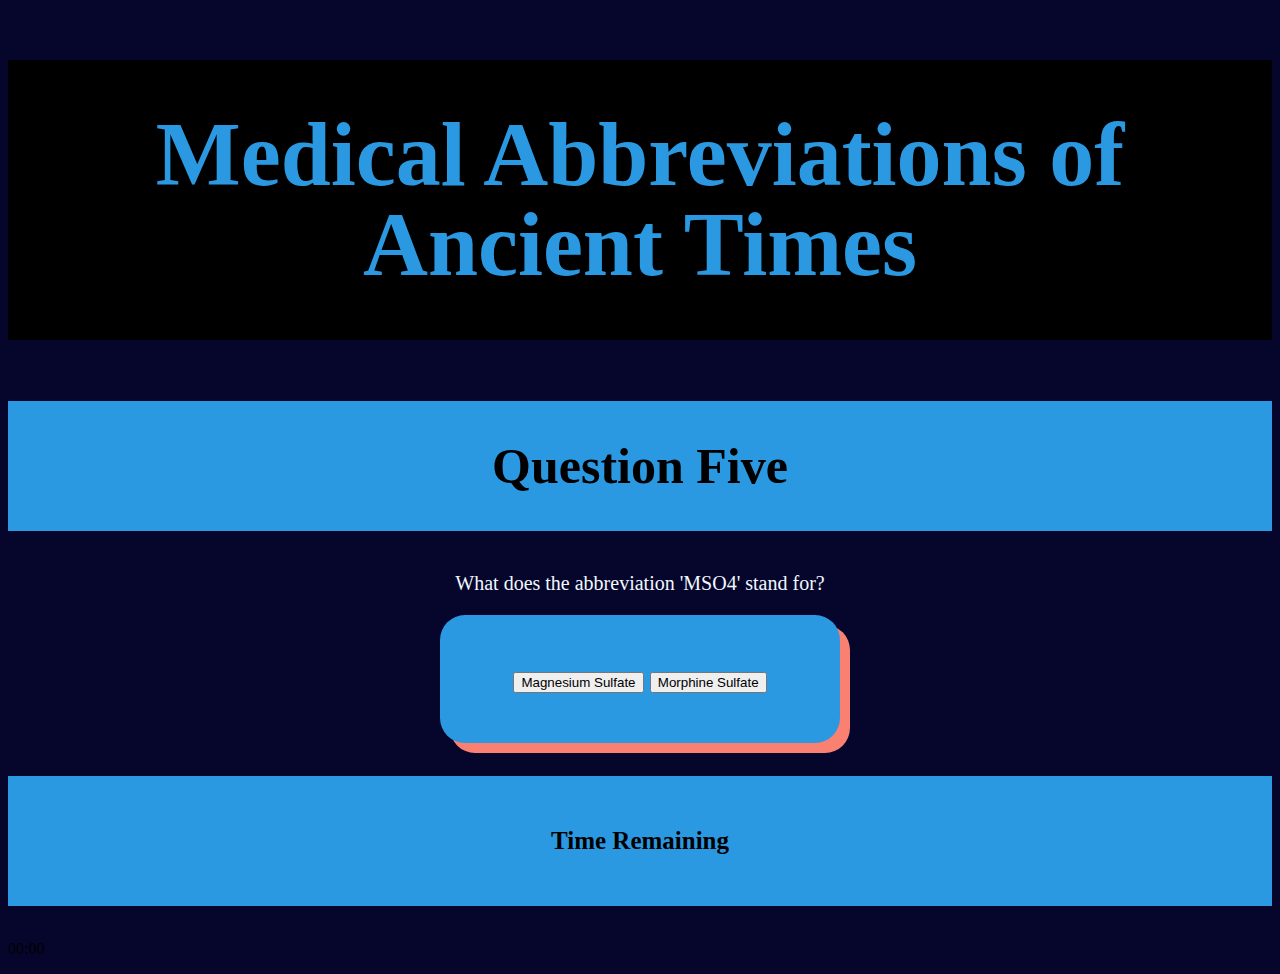
==== questionFive.html @ f90810fe "Multiple HTMLs added" ====
<!DOCTYPE html>
<html long="en">
<head>
    <meta charset="UTF-8">
    <meta http-equiv="X-UA-Compatible" content="IE=edge">
    <meta name="viewport" content="width=device-width, initial-scale=1.0">
    <meta name="author" content="Valerie Dorisme">
    <title>Medical Abbreviations of Ancient Times</title>
    <link rel="stylesheet" href="assets\style.css">
</head>

<body>
    <!--Heading-->
    <header>
        <h1>Medical Abbreviations of Ancient Times</h1>
        <h2>Question Five</h2>
        
    </header>

    <main>
        <section>
            <!--Creating question box-->
            <div class="question-box">
                <p id="question-five">What does the abbreviation 'MSO4' stand for?</p>
            </div>
            <!--Creating multiple choice style answers-->
            <div class="answer-choices">
                <button type="button" class="options" id="1">Magnesium Sulfate</button>
                <button type="button" class="options" id="2">Morphine Sulfate</button>
            </div>
        </section>   

        <section>
            <div class="heading1-container"></div>
            <divclass="countdown">
                <h4 id="time-left">Time Remaining</h3>
                <p id="timesUp">00:00</p>
            </div>
        </section>


    </main>
    <script src="assets.js"></script>
</body>
</html>
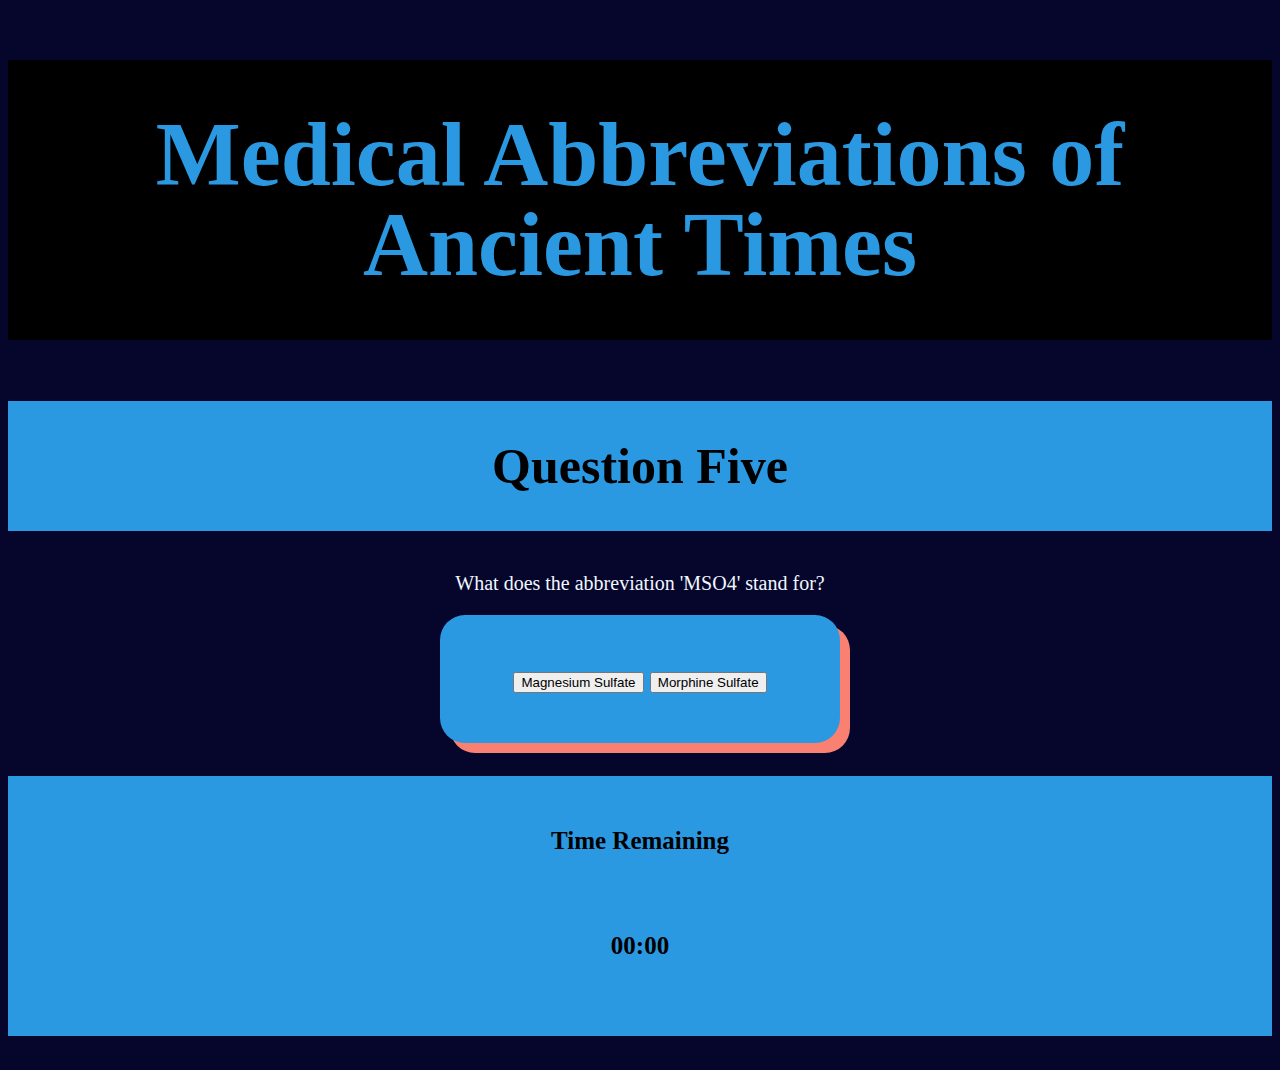
==== commit 5de6157f: "Troubleshooting JavaScript" ====
--- a/questionFive.html
+++ b/questionFive.html
@@ -25,21 +25,22 @@
             </div>
             <!--Creating multiple choice style answers-->
             <div class="answer-choices">
-                <button type="button" class="options" id="1">Magnesium Sulfate</button>
-                <button type="button" class="options" id="2">Morphine Sulfate</button>
+                <button type="button" class="options" id="wrong">Magnesium Sulfate</button>
+                <button type="button" class="options" id="right">Morphine Sulfate</button>
             </div>
         </section>   
 
         <section>
             <div class="heading1-container"></div>
             <divclass="countdown">
-                <h4 id="time-left">Time Remaining</h3>
+                <h4 id="time-left">Time Remaining
                 <p id="timesUp">00:00</p>
+                </h4>
             </div>
         </section>
 
 
     </main>
-    <script src="assets.js"></script>
+    <script src="assets/js/script.js"></script>
 </body>
 </html>